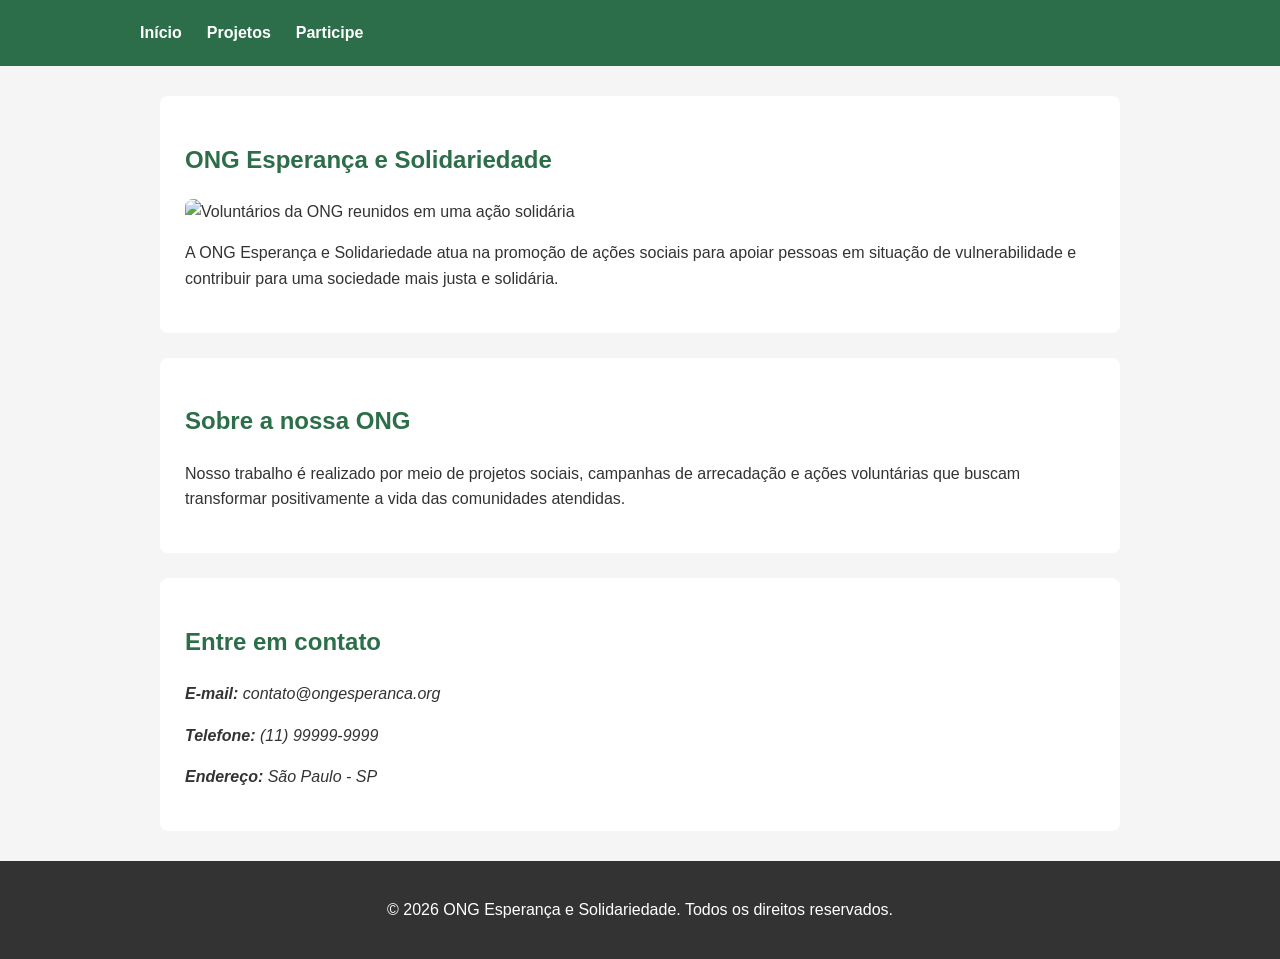
==== index.html @ 4733d563 "Add files via upload" ====
<!DOCTYPE html>
<html lang="pt-BR">

<head>
    <meta charset="UTF-8">
    <meta name="viewport" content="width=device-width, initial-scale=1.0">

    <meta name="description"
        content="ONG Esperança e Solidariedade - ações sociais, doações e voluntariado.">

    <title>ONG Esperança e Solidariedade</title>

    <link rel="stylesheet" href="css/style.css">
</head>

<body>

    <header>
        <nav aria-label="Navegação principal">
            <a href="index.html">Início</a>
            <a href="projetos.html">Projetos</a>
            <a href="cadastro.html">Participe</a>
        </nav>
    </header>

    <main>

        <section id="inicio">

            <h1>ONG Esperança e Solidariedade</h1>

            <img src="imagens/ong.jpg"
                alt="Voluntários da ONG reunidos em uma ação solidária">

            <p>
                A ONG Esperança e Solidariedade atua na promoção de ações
                sociais para apoiar pessoas em situação de vulnerabilidade
                e contribuir para uma sociedade mais justa e solidária.
            </p>

        </section>

        <section id="sobre">

            <h2>Sobre a nossa ONG</h2>

            <p>
                Nosso trabalho é realizado por meio de projetos sociais,
                campanhas de arrecadação e ações voluntárias que buscam
                transformar positivamente a vida das comunidades atendidas.
            </p>

        </section>

        <section id="contato">

            <h2>Entre em contato</h2>

            <address>

                <p>
                    <strong>E-mail:</strong>
                    contato@ongesperanca.org
                </p>

                <p>
                    <strong>Telefone:</strong>
                    (11) 99999-9999
                </p>

                <p>
                    <strong>Endereço:</strong>
                    São Paulo - SP
                </p>

            </address>

        </section>

    </main>

    <footer>

        <p>
            &copy; 2026 ONG Esperança e Solidariedade.
            Todos os direitos reservados.
        </p>

    </footer>

</body>

</html>
---- css/style.css ----
* {
    box-sizing: border-box;
}

body {
    margin: 0;
    font-family: Arial, sans-serif;
    line-height: 1.6;
    background-color: #f5f5f5;
    color: #333;
}

header {
    background-color: #2c6e49;
    padding: 20px;
}

nav {
    max-width: 1000px;
    margin: auto;
    display: flex;
    gap: 25px;
}

nav a {
    color: white;
    text-decoration: none;
    font-weight: bold;
}

nav a:hover {
    text-decoration: underline;
}

main {
    max-width: 1000px;
    margin: 30px auto;
    padding: 0 20px;
}

section {
    background-color: white;
    padding: 25px;
    margin-bottom: 25px;
    border-radius: 8px;
}

h1,
h2,
h3 {
    color: #2c6e49;
}

img {
    max-width: 100%;
    height: auto;
    border-radius: 8px;
}

article {
    margin-bottom: 20px;
}

form {
    background-color: white;
    padding: 25px;
    border-radius: 8px;
}

fieldset {
    margin-bottom: 20px;
    padding: 20px;
    border: 1px solid #ccc;
    border-radius: 6px;
}

legend {
    font-weight: bold;
    color: #2c6e49;
}

label {
    display: block;
    margin-bottom: 5px;
    font-weight: bold;
}

input,
select,
textarea {
    width: 100%;
    padding: 10px;
    margin-bottom: 10px;
    border: 1px solid #aaa;
    border-radius: 4px;
    font-size: 16px;
}

button {
    padding: 12px 20px;
    background-color: #2c6e49;
    color: white;
    border: none;
    border-radius: 5px;
    cursor: pointer;
    font-size: 16px;
}

button:hover {
    opacity: 0.9;
}

footer {
    text-align: center;
    background-color: #333;
    color: white;
    padding: 20px;
    margin-top: 30px;
}
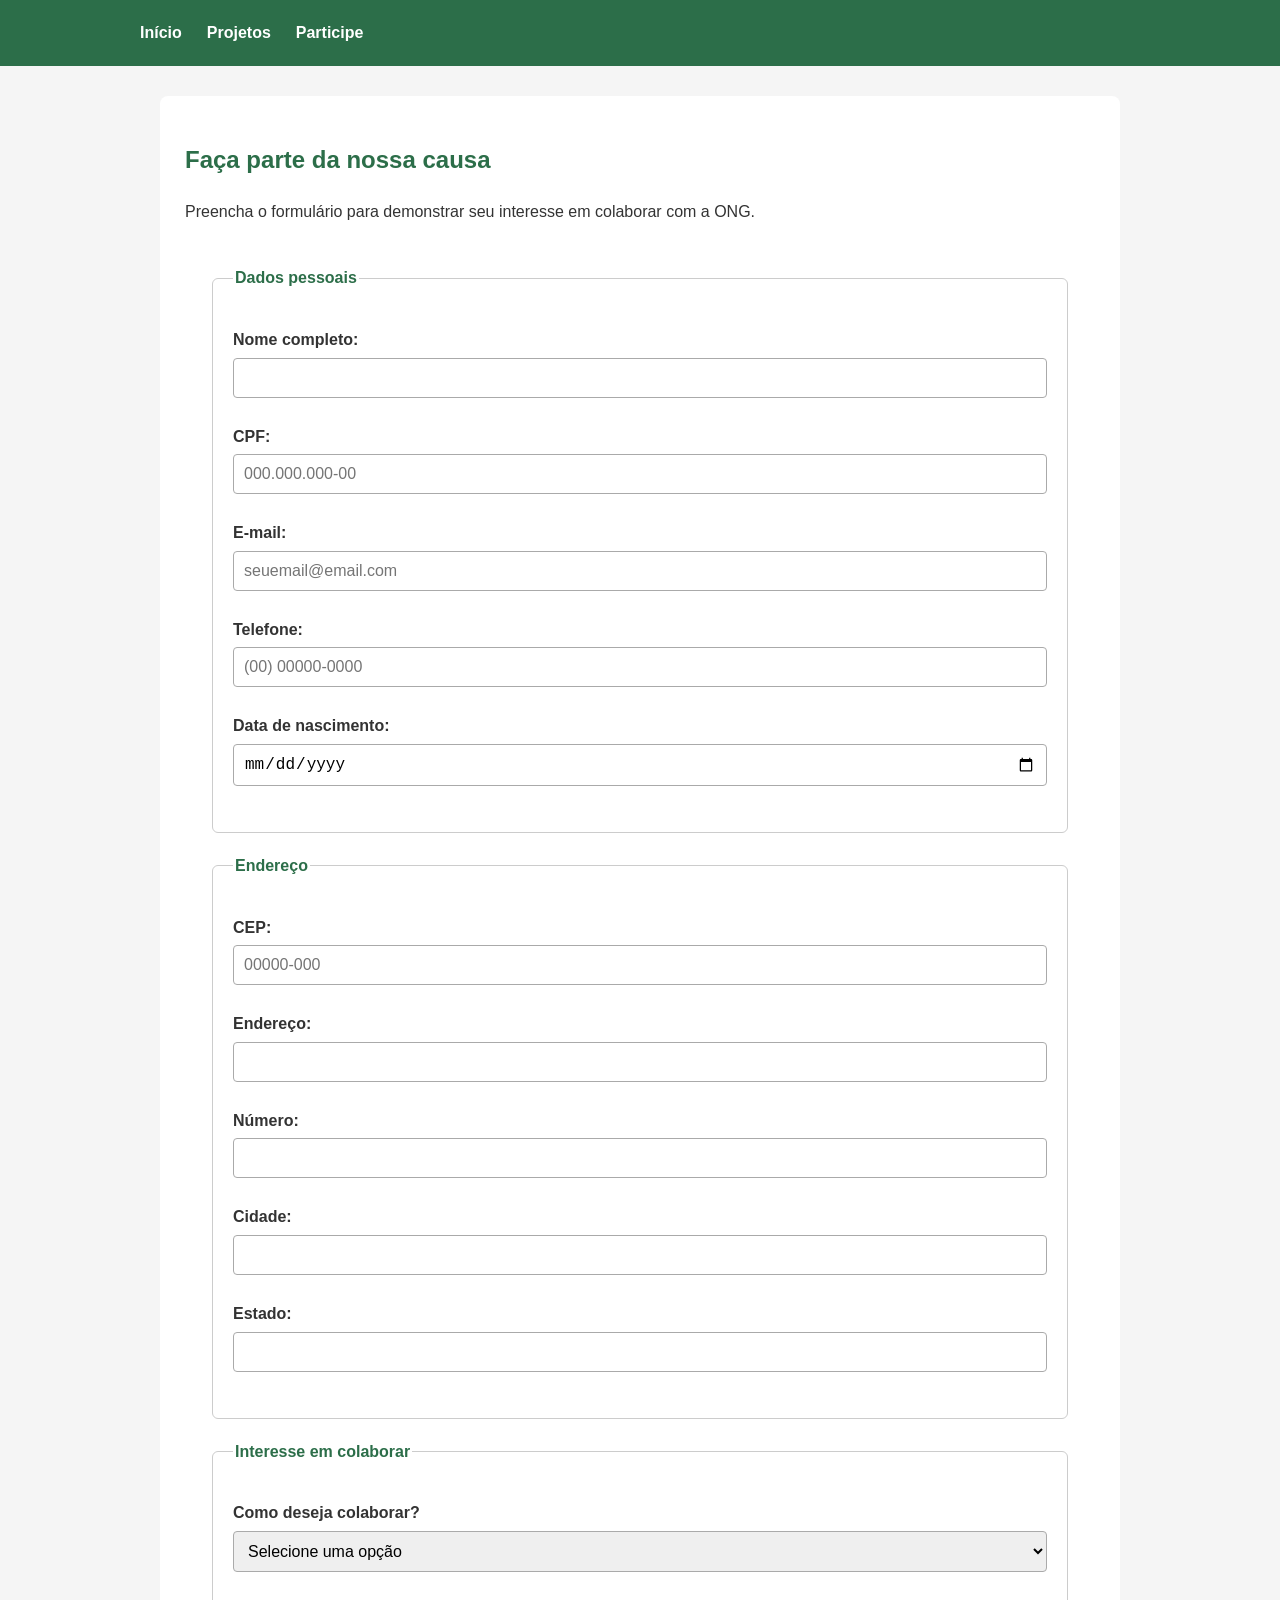
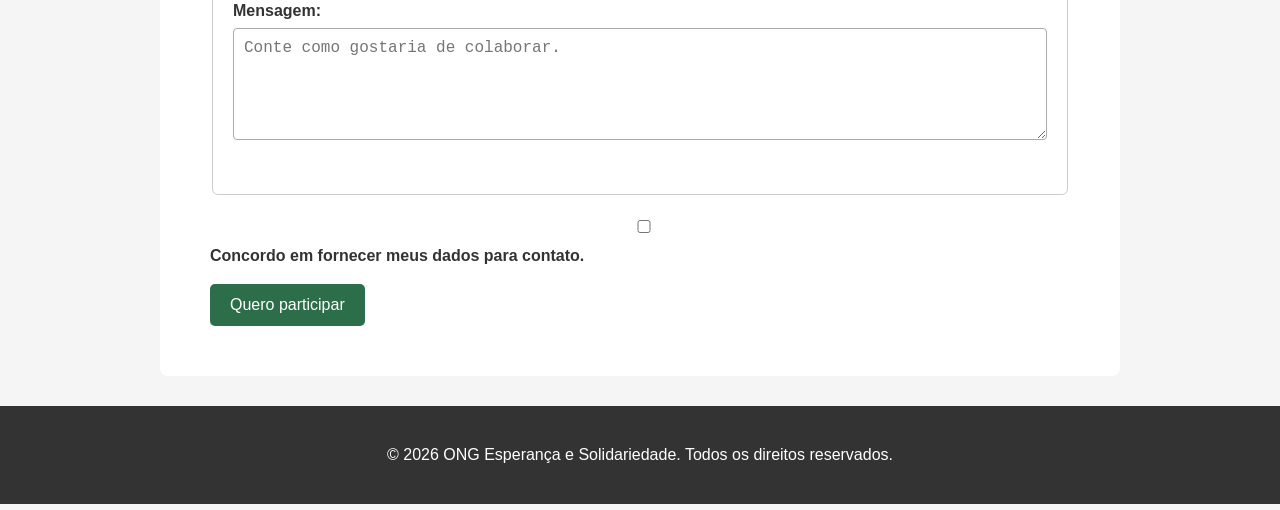
==== commit fdfbed4b: "Add registration form to index.html Updated the index.html file to include a registration form for t" ====
--- a/index.html
+++ b/index.html
@@ -6,9 +6,9 @@
     <meta name="viewport" content="width=device-width, initial-scale=1.0">
 
     <meta name="description"
-        content="ONG Esperança e Solidariedade - ações sociais, doações e voluntariado.">
-
-    <title>ONG Esperança e Solidariedade</title>
+        content="Cadastre-se para participar das ações da ONG Esperança e Solidariedade.">
+
+    <title>Cadastro | ONG Esperança e Solidariedade</title>
 
     <link rel="stylesheet" href="css/style.css">
 </head>
@@ -25,55 +25,208 @@
 
     <main>
 
-        <section id="inicio">
-
-            <h1>ONG Esperança e Solidariedade</h1>
-
-            <img src="imagens/ong.jpg"
-                alt="Voluntários da ONG reunidos em uma ação solidária">
+        <section>
+
+            <h1>Faça parte da nossa causa</h1>
 
             <p>
-                A ONG Esperança e Solidariedade atua na promoção de ações
-                sociais para apoiar pessoas em situação de vulnerabilidade
-                e contribuir para uma sociedade mais justa e solidária.
+                Preencha o formulário para demonstrar seu interesse
+                em colaborar com a ONG.
             </p>
 
-        </section>
-
-        <section id="sobre">
-
-            <h2>Sobre a nossa ONG</h2>
-
-            <p>
-                Nosso trabalho é realizado por meio de projetos sociais,
-                campanhas de arrecadação e ações voluntárias que buscam
-                transformar positivamente a vida das comunidades atendidas.
-            </p>
-
-        </section>
-
-        <section id="contato">
-
-            <h2>Entre em contato</h2>
-
-            <address>
+            <div id="form-alert"
+                class="alert"
+                role="alert"
+                hidden>
+            </div>
+
+            <form action="#" method="post">
+
+                <fieldset>
+
+                    <legend>Dados pessoais</legend>
+
+                    <p>
+                        <label for="nome">Nome completo:</label>
+
+                        <input type="text"
+                            id="nome"
+                            name="nome"
+                            minlength="3"
+                            maxlength="100"
+                            required>
+                    </p>
+
+                    <p>
+                        <label for="cpf">CPF:</label>
+
+                        <input type="text"
+                            id="cpf"
+                            name="cpf"
+                            placeholder="000.000.000-00"
+                            maxlength="14"
+                            pattern="[0-9]{3}\.[0-9]{3}\.[0-9]{3}-[0-9]{2}"
+                            title="Digite o CPF no formato 000.000.000-00"
+                            required>
+                    </p>
+
+                    <p>
+                        <label for="email">E-mail:</label>
+
+                        <input type="email"
+                            id="email"
+                            name="email"
+                            placeholder="seuemail@email.com"
+                            required>
+                    </p>
+
+                    <p>
+                        <label for="telefone">Telefone:</label>
+
+                        <input type="tel"
+                            id="telefone"
+                            name="telefone"
+                            placeholder="(00) 00000-0000"
+                            maxlength="15"
+                            pattern="\([0-9]{2}\) [0-9]{5}-[0-9]{4}"
+                            title="Digite o telefone no formato (00) 00000-0000"
+                            required>
+                    </p>
+
+                    <p>
+                        <label for="nascimento">
+                            Data de nascimento:
+                        </label>
+
+                        <input type="date"
+                            id="nascimento"
+                            name="nascimento"
+                            required>
+                    </p>
+
+                </fieldset>
+
+                <fieldset>
+
+                    <legend>Endereço</legend>
+
+                    <p>
+                        <label for="cep">CEP:</label>
+
+                        <input type="text"
+                            id="cep"
+                            name="cep"
+                            placeholder="00000-000"
+                            maxlength="9"
+                            pattern="[0-9]{5}-[0-9]{3}"
+                            title="Digite o CEP no formato 00000-000"
+                            required>
+                    </p>
+
+                    <p>
+                        <label for="endereco">Endereço:</label>
+
+                        <input type="text"
+                            id="endereco"
+                            name="endereco"
+                            maxlength="150"
+                            required>
+                    </p>
+
+                    <p>
+                        <label for="numero">Número:</label>
+
+                        <input type="number"
+                            id="numero"
+                            name="numero"
+                            min="1"
+                            required>
+                    </p>
+
+                    <p>
+                        <label for="cidade">Cidade:</label>
+
+                        <input type="text"
+                            id="cidade"
+                            name="cidade"
+                            maxlength="100"
+                            required>
+                    </p>
+
+                    <p>
+                        <label for="estado">Estado:</label>
+
+                        <input type="text"
+                            id="estado"
+                            name="estado"
+                            maxlength="50"
+                            required>
+                    </p>
+
+                </fieldset>
+
+                <fieldset>
+
+                    <legend>Interesse em colaborar</legend>
+
+                    <p>
+                        <label for="interesse">
+                            Como deseja colaborar?
+                        </label>
+
+                        <select id="interesse"
+                            name="interesse"
+                            required>
+
+                            <option value="">
+                                Selecione uma opção
+                            </option>
+
+                            <option value="voluntariado">
+                                Voluntariado
+                            </option>
+
+                            <option value="doacao">
+                                Doação
+                            </option>
+
+                            <option value="divulgacao">
+                                Divulgação
+                            </option>
+
+                        </select>
+                    </p>
+
+                    <p>
+                        <label for="mensagem">
+                            Mensagem:
+                        </label>
+
+                        <textarea id="mensagem"
+                            name="mensagem"
+                            rows="5"
+                            maxlength="500"
+                            placeholder="Conte como gostaria de colaborar."></textarea>
+                    </p>
+
+                </fieldset>
 
                 <p>
-                    <strong>E-mail:</strong>
-                    contato@ongesperanca.org
+                    <input type="checkbox"
+                        id="aceite"
+                        name="aceite"
+                        required>
+
+                    <label for="aceite">
+                        Concordo em fornecer meus dados para contato.
+                    </label>
                 </p>
 
-                <p>
-                    <strong>Telefone:</strong>
-                    (11) 99999-9999
-                </p>
-
-                <p>
-                    <strong>Endereço:</strong>
-                    São Paulo - SP
-                </p>
-
-            </address>
+                <button type="submit">
+                    Quero participar
+                </button>
+
+            </form>
 
         </section>
 
@@ -88,6 +241,8 @@
 
     </footer>
 
+    <script src="js/script.js"></script>
+
 </body>
 
-</html>+</html>
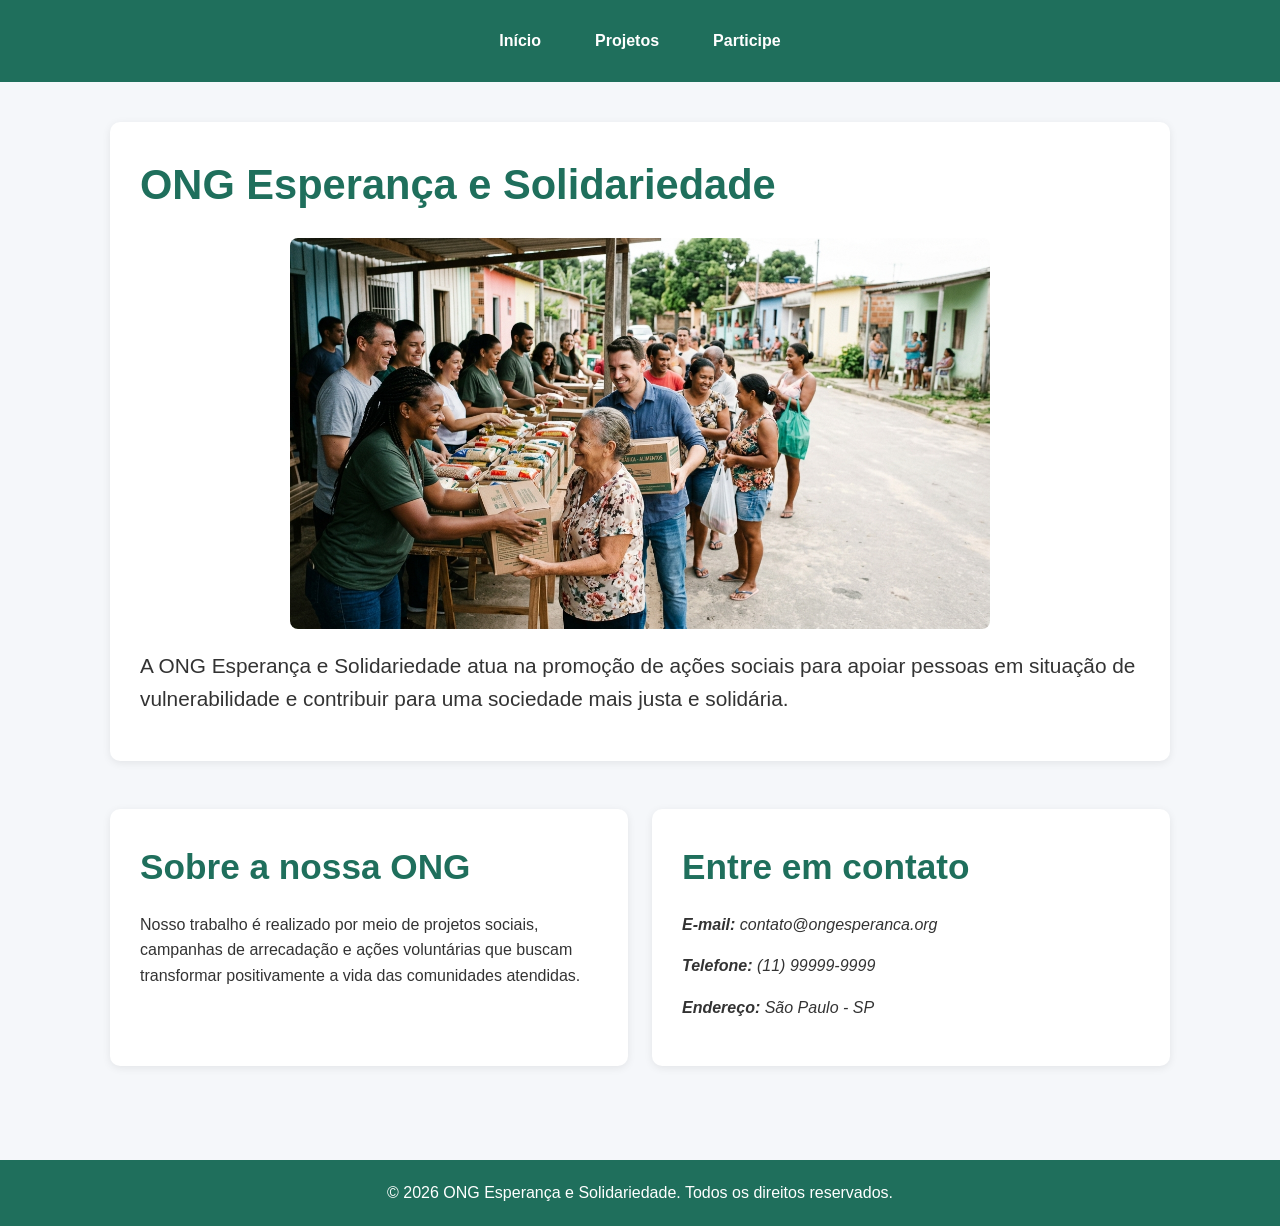
==== commit bfd0f821: "Revise index.html for ONG website updates Updated the HTML structure and content for the ONG Esperan" ====
--- a/index.html
+++ b/index.html
@@ -2,235 +2,166 @@
 <html lang="pt-BR">
 
 <head>
+
     <meta charset="UTF-8">
-    <meta name="viewport" content="width=device-width, initial-scale=1.0">
+
+    <meta name="viewport"
+        content="width=device-width, initial-scale=1.0">
 
     <meta name="description"
-        content="Cadastre-se para participar das ações da ONG Esperança e Solidariedade.">
+        content="ONG Esperança e Solidariedade - ações sociais, doações e voluntariado.">
 
-    <title>Cadastro | ONG Esperança e Solidariedade</title>
+    <title>ONG Esperança e Solidariedade</title>
 
-    <link rel="stylesheet" href="css/style.css">
+    <link rel="stylesheet"
+        href="css/style.css">
+
 </head>
 
 <body>
 
     <header>
-        <nav aria-label="Navegação principal">
-            <a href="index.html">Início</a>
-            <a href="projetos.html">Projetos</a>
-            <a href="cadastro.html">Participe</a>
-        </nav>
+
+        <div class="header-container">
+
+            <button
+                type="button"
+                class="menu-toggle"
+                id="menu-toggle"
+                aria-label="Abrir menu"
+                aria-expanded="false"
+                aria-controls="menu-principal">
+
+                ☰ Menu
+
+            </button>
+
+            <nav aria-label="Navegação principal">
+
+                <ul class="menu" id="menu-principal">
+
+                    <li class="menu-item">
+                        <a href="index.html">
+                            Início
+                        </a>
+                    </li>
+
+                    <li class="menu-item dropdown">
+
+                        <a href="projetos.html">
+                            Projetos
+                        </a>
+
+                        <ul class="dropdown-menu">
+
+                            <li>
+                                <a href="projetos.html#doacao">
+                                    Doações
+                                </a>
+                            </li>
+
+                            <li>
+                                <a href="projetos.html#voluntariado">
+                                    Voluntariado
+                                </a>
+                            </li>
+
+                        </ul>
+
+                    </li>
+
+                    <li class="menu-item">
+                        <a href="cadastro.html">
+                            Participe
+                        </a>
+                    </li>
+
+                </ul>
+
+            </nav>
+
+        </div>
+
     </header>
+
 
     <main>
 
-        <section>
+        <div class="grid-12">
 
-            <h1>Faça parte da nossa causa</h1>
+            <section
+                id="inicio"
+                class="grid-full">
 
-            <p>
-                Preencha o formulário para demonstrar seu interesse
-                em colaborar com a ONG.
-            </p>
+                <h1>
+                    ONG Esperança e Solidariedade
+                </h1>
 
-            <div id="form-alert"
-                class="alert"
-                role="alert"
-                hidden>
-            </div>
+                <img
+                    src="imagens/ong.jpg"
+                    alt="Voluntários da ONG reunidos em uma ação solidária">
 
-            <form action="#" method="post">
+                <p class="texto-destaque">
+                    A ONG Esperança e Solidariedade atua na promoção
+                    de ações sociais para apoiar pessoas em situação
+                    de vulnerabilidade e contribuir para uma sociedade
+                    mais justa e solidária.
+                </p>
 
-                <fieldset>
+            </section>
 
-                    <legend>Dados pessoais</legend>
+
+            <section
+                id="sobre"
+                class="grid-half">
+
+                <h2>
+                    Sobre a nossa ONG
+                </h2>
+
+                <p>
+                    Nosso trabalho é realizado por meio de projetos
+                    sociais, campanhas de arrecadação e ações
+                    voluntárias que buscam transformar positivamente
+                    a vida das comunidades atendidas.
+                </p>
+
+            </section>
+
+
+            <section
+                id="contato"
+                class="grid-half">
+
+                <h2>
+                    Entre em contato
+                </h2>
+
+                <address>
 
                     <p>
-                        <label for="nome">Nome completo:</label>
-
-                        <input type="text"
-                            id="nome"
-                            name="nome"
-                            minlength="3"
-                            maxlength="100"
-                            required>
+                        <strong>E-mail:</strong>
+                        contato@ongesperanca.org
                     </p>
 
                     <p>
-                        <label for="cpf">CPF:</label>
-
-                        <input type="text"
-                            id="cpf"
-                            name="cpf"
-                            placeholder="000.000.000-00"
-                            maxlength="14"
-                            pattern="[0-9]{3}\.[0-9]{3}\.[0-9]{3}-[0-9]{2}"
-                            title="Digite o CPF no formato 000.000.000-00"
-                            required>
+                        <strong>Telefone:</strong>
+                        (11) 99999-9999
                     </p>
 
                     <p>
-                        <label for="email">E-mail:</label>
-
-                        <input type="email"
-                            id="email"
-                            name="email"
-                            placeholder="seuemail@email.com"
-                            required>
+                        <strong>Endereço:</strong>
+                        São Paulo - SP
                     </p>
 
-                    <p>
-                        <label for="telefone">Telefone:</label>
+                </address>
 
-                        <input type="tel"
-                            id="telefone"
-                            name="telefone"
-                            placeholder="(00) 00000-0000"
-                            maxlength="15"
-                            pattern="\([0-9]{2}\) [0-9]{5}-[0-9]{4}"
-                            title="Digite o telefone no formato (00) 00000-0000"
-                            required>
-                    </p>
+            </section>
 
-                    <p>
-                        <label for="nascimento">
-                            Data de nascimento:
-                        </label>
-
-                        <input type="date"
-                            id="nascimento"
-                            name="nascimento"
-                            required>
-                    </p>
-
-                </fieldset>
-
-                <fieldset>
-
-                    <legend>Endereço</legend>
-
-                    <p>
-                        <label for="cep">CEP:</label>
-
-                        <input type="text"
-                            id="cep"
-                            name="cep"
-                            placeholder="00000-000"
-                            maxlength="9"
-                            pattern="[0-9]{5}-[0-9]{3}"
-                            title="Digite o CEP no formato 00000-000"
-                            required>
-                    </p>
-
-                    <p>
-                        <label for="endereco">Endereço:</label>
-
-                        <input type="text"
-                            id="endereco"
-                            name="endereco"
-                            maxlength="150"
-                            required>
-                    </p>
-
-                    <p>
-                        <label for="numero">Número:</label>
-
-                        <input type="number"
-                            id="numero"
-                            name="numero"
-                            min="1"
-                            required>
-                    </p>
-
-                    <p>
-                        <label for="cidade">Cidade:</label>
-
-                        <input type="text"
-                            id="cidade"
-                            name="cidade"
-                            maxlength="100"
-                            required>
-                    </p>
-
-                    <p>
-                        <label for="estado">Estado:</label>
-
-                        <input type="text"
-                            id="estado"
-                            name="estado"
-                            maxlength="50"
-                            required>
-                    </p>
-
-                </fieldset>
-
-                <fieldset>
-
-                    <legend>Interesse em colaborar</legend>
-
-                    <p>
-                        <label for="interesse">
-                            Como deseja colaborar?
-                        </label>
-
-                        <select id="interesse"
-                            name="interesse"
-                            required>
-
-                            <option value="">
-                                Selecione uma opção
-                            </option>
-
-                            <option value="voluntariado">
-                                Voluntariado
-                            </option>
-
-                            <option value="doacao">
-                                Doação
-                            </option>
-
-                            <option value="divulgacao">
-                                Divulgação
-                            </option>
-
-                        </select>
-                    </p>
-
-                    <p>
-                        <label for="mensagem">
-                            Mensagem:
-                        </label>
-
-                        <textarea id="mensagem"
-                            name="mensagem"
-                            rows="5"
-                            maxlength="500"
-                            placeholder="Conte como gostaria de colaborar."></textarea>
-                    </p>
-
-                </fieldset>
-
-                <p>
-                    <input type="checkbox"
-                        id="aceite"
-                        name="aceite"
-                        required>
-
-                    <label for="aceite">
-                        Concordo em fornecer meus dados para contato.
-                    </label>
-                </p>
-
-                <button type="submit">
-                    Quero participar
-                </button>
-
-            </form>
-
-        </section>
+        </div>
 
     </main>
+
 
     <footer>
 
@@ -241,6 +172,7 @@
 
     </footer>
 
+
     <script src="js/script.js"></script>
 
 </body>
--- a/css/style.css
+++ b/css/style.css
@@ -1,119 +1,898 @@
+/* ==================================================
+   DESIGN SYSTEM
+================================================== */
+
+:root {
+
+    /* Cores */
+    --cor-primaria: #1f6f5c;
+    --cor-primaria-escura: #155344;
+    --cor-primaria-clara: #287a65;
+    --cor-secundaria: #4caf50;
+    --cor-sucesso: #2e7d32;
+    --cor-erro: #c62828;
+    --cor-alerta: #f9a825;
+    --cor-fundo: #f5f7fa;
+    --cor-superficie: #ffffff;
+    --cor-texto: #333333;
+    --cor-texto-claro: #666666;
+    --cor-borda: #cccccc;
+    --cor-borda-input: #bbbbbb;
+    --cor-branca: #ffffff;
+    --cor-desabilitada: #999999;
+
+    /* Tipografia */
+    --fonte-principal: Arial, Helvetica, sans-serif;
+
+    --texto-xs: 0.75rem;
+    --texto-sm: 0.875rem;
+    --texto-md: 1rem;
+    --texto-lg: 1.3rem;
+    --texto-xl: 1.7rem;
+    --texto-xxl: 2.2rem;
+    --texto-display: 2.6rem;
+
+    /* Espaçamentos */
+    --espaco-1: 4px;
+    --espaco-2: 8px;
+    --espaco-3: 12px;
+    --espaco-4: 16px;
+    --espaco-5: 20px;
+    --espaco-6: 24px;
+    --espaco-7: 30px;
+    --espaco-8: 40px;
+    --espaco-9: 50px;
+
+    /* Bordas */
+    --raio-pequeno: 5px;
+    --raio-medio: 8px;
+    --raio-grande: 10px;
+    --raio-pill: 20px;
+
+    /* Sombras */
+    --sombra-card: 0 2px 8px rgba(0, 0, 0, 0.08);
+    --sombra-modal: 0 8px 30px rgba(0, 0, 0, 0.3);
+
+    /* Transições */
+    --transicao: 0.3s ease;
+}
+
+
+/* ==================================================
+   RESET
+================================================== */
+
 * {
     box-sizing: border-box;
-}
+    margin: 0;
+    padding: 0;
+}
+
+
+/* ==================================================
+   BASE
+================================================== */
 
 body {
-    margin: 0;
-    font-family: Arial, sans-serif;
+    font-family: var(--fonte-principal);
+    font-size: var(--texto-md);
     line-height: 1.6;
-    background-color: #f5f5f5;
-    color: #333;
-}
+    background-color: var(--cor-fundo);
+    color: var(--cor-texto);
+}
+
+p {
+    margin-bottom: var(--espaco-4);
+}
+
+a {
+    color: var(--cor-primaria);
+}
+
+
+/* ==================================================
+   CABEÇALHO
+================================================== */
 
 header {
-    background-color: #2c6e49;
-    padding: 20px;
-}
+    background-color: var(--cor-primaria);
+    padding: var(--espaco-5);
+}
+
+.header-container {
+    max-width: 1100px;
+    margin: 0 auto;
+
+    display: flex;
+    align-items: center;
+    justify-content: space-between;
+}
+
+
+/* ==================================================
+   NAVEGAÇÃO / FLEXBOX
+================================================== */
 
 nav {
-    max-width: 1000px;
-    margin: auto;
+    width: 100%;
+}
+
+.menu {
     display: flex;
-    gap: 25px;
-}
-
-nav a {
-    color: white;
+    justify-content: center;
+    align-items: center;
+    gap: var(--espaco-7);
+    list-style: none;
+}
+
+.menu-item {
+    position: relative;
+}
+
+.menu a {
+    display: block;
+
+    color: var(--cor-branca);
     text-decoration: none;
     font-weight: bold;
-}
-
-nav a:hover {
+
+    padding: var(--espaco-2) var(--espaco-3);
+    border-radius: var(--raio-pequeno);
+
+    transition:
+        background-color var(--transicao),
+        transform 0.2s ease;
+}
+
+
+/* Hover */
+
+.menu a:hover {
+    background-color: var(--cor-primaria-escura);
     text-decoration: underline;
 }
 
+
+/* Active */
+
+.menu a:active {
+    transform: scale(0.95);
+}
+
+
+/* Focus */
+
+.menu a:focus-visible {
+    outline: 3px solid var(--cor-alerta);
+    outline-offset: 3px;
+}
+
+
+/* ==================================================
+   DROPDOWN
+================================================== */
+
+.dropdown-menu {
+    position: absolute;
+
+    top: 100%;
+    left: 0;
+
+    min-width: 190px;
+
+    background-color: var(--cor-superficie);
+
+    list-style: none;
+
+    padding: var(--espaco-2);
+
+    border-radius: var(--raio-medio);
+
+    box-shadow: var(--sombra-card);
+
+    display: none;
+
+    z-index: 100;
+}
+
+.dropdown:hover .dropdown-menu,
+.dropdown:focus-within .dropdown-menu {
+    display: block;
+}
+
+.dropdown-menu a {
+    color: var(--cor-primaria);
+}
+
+.dropdown-menu a:hover {
+    color: var(--cor-branca);
+}
+
+
+/* ==================================================
+   BOTÃO HAMBÚRGUER
+================================================== */
+
+.menu-toggle {
+    display: none;
+
+    background-color: var(--cor-primaria-escura);
+
+    color: var(--cor-branca);
+
+    border: none;
+
+    padding: var(--espaco-3);
+
+    border-radius: var(--raio-pequeno);
+
+    font-size: var(--texto-lg);
+
+    cursor: pointer;
+}
+
+
+/* ==================================================
+   CONTEÚDO
+================================================== */
+
 main {
-    max-width: 1000px;
-    margin: 30px auto;
-    padding: 0 20px;
-}
+    max-width: 1100px;
+
+    margin: 0 auto;
+
+    padding: var(--espaco-8) var(--espaco-5);
+}
+
+
+/* ==================================================
+   GRID DE 12 COLUNAS
+================================================== */
+
+.grid-12 {
+    display: grid;
+
+    grid-template-columns: repeat(12, 1fr);
+
+    gap: var(--espaco-6);
+}
+
+.grid-full {
+    grid-column: span 12;
+}
+
+.grid-half {
+    grid-column: span 6;
+}
+
+
+/* ==================================================
+   SEÇÕES
+================================================== */
 
 section {
-    background-color: white;
-    padding: 25px;
-    margin-bottom: 25px;
-    border-radius: 8px;
-}
+    background-color: var(--cor-superficie);
+
+    padding: var(--espaco-7);
+
+    margin-bottom: var(--espaco-6);
+
+    border-radius: var(--raio-grande);
+
+    box-shadow: var(--sombra-card);
+}
+
+
+/* ==================================================
+   TIPOGRAFIA
+================================================== */
 
 h1,
 h2,
 h3 {
-    color: #2c6e49;
-}
+    color: var(--cor-primaria);
+
+    margin-bottom: var(--espaco-4);
+}
+
+h1 {
+    font-size: var(--texto-display);
+}
+
+h2 {
+    font-size: var(--texto-xxl);
+}
+
+h3 {
+    font-size: var(--texto-xl);
+}
+
+.texto-destaque {
+    font-size: var(--texto-lg);
+}
+
+.texto-menor {
+    font-size: var(--texto-sm);
+    color: var(--cor-texto-claro);
+}
+
+
+/* ==================================================
+   IMAGENS
+================================================== */
 
 img {
-    max-width: 100%;
+    width: 100%;
+    max-width: 700px;
+
     height: auto;
-    border-radius: 8px;
-}
+
+    display: block;
+
+    margin: var(--espaco-5) auto;
+
+    border-radius: var(--raio-medio);
+}
+
+
+/* ==================================================
+   ARTIGOS
+================================================== */
 
 article {
-    margin-bottom: 20px;
-}
+    margin-top: var(--espaco-5);
+}
+
+
+/* ==================================================
+   BOTÕES E LINKS DE AÇÃO
+================================================== */
+
+.botao,
+section a.botao {
+    display: inline-block;
+
+    background-color: var(--cor-primaria);
+
+    color: var(--cor-branca);
+
+    padding: var(--espaco-3) var(--espaco-5);
+
+    border: none;
+
+    border-radius: var(--raio-pequeno);
+
+    text-decoration: none;
+
+    font-weight: bold;
+
+    cursor: pointer;
+
+    transition:
+        background-color var(--transicao),
+        transform 0.2s ease,
+        opacity var(--transicao);
+}
+
+.botao:hover,
+section a.botao:hover {
+    background-color: var(--cor-primaria-escura);
+}
+
+.botao:active,
+section a.botao:active {
+    transform: scale(0.97);
+}
+
+.botao:focus-visible,
+section a.botao:focus-visible {
+    outline: 3px solid var(--cor-alerta);
+    outline-offset: 3px;
+}
+
+.botao:disabled,
+button:disabled {
+    background-color: var(--cor-desabilitada);
+
+    cursor: not-allowed;
+
+    opacity: 0.7;
+}
+
+
+/* ==================================================
+   BADGES
+================================================== */
+
+.badge {
+    display: inline-block;
+
+    padding: var(--espaco-2) var(--espaco-3);
+
+    margin-bottom: var(--espaco-3);
+
+    border: none;
+
+    border-radius: var(--raio-pill);
+
+    font-size: var(--texto-sm);
+
+    font-weight: bold;
+
+    color: var(--cor-branca);
+
+    cursor: pointer;
+
+    transition:
+        transform 0.2s ease,
+        opacity var(--transicao);
+}
+
+.badge:hover {
+    opacity: 0.85;
+}
+
+.badge:active {
+    transform: scale(0.95);
+}
+
+.badge:focus-visible {
+    outline: 3px solid var(--cor-alerta);
+    outline-offset: 3px;
+}
+
+.badge-doacao {
+    background-color: var(--cor-primaria-clara);
+}
+
+.badge-voluntariado {
+    background-color: var(--cor-primaria-escura);
+}
+
+
+/* ==================================================
+   FORMULÁRIO
+================================================== */
 
 form {
-    background-color: white;
-    padding: 25px;
-    border-radius: 8px;
+    margin-top: var(--espaco-6);
 }
 
 fieldset {
-    margin-bottom: 20px;
-    padding: 20px;
-    border: 1px solid #ccc;
-    border-radius: 6px;
+    border: 1px solid var(--cor-borda);
+
+    border-radius: var(--raio-medio);
+
+    padding: var(--espaco-5);
+
+    margin-bottom: var(--espaco-6);
 }
 
 legend {
     font-weight: bold;
-    color: #2c6e49;
+
+    color: var(--cor-primaria);
+
+    padding: 0 var(--espaco-2);
 }
 
 label {
     display: block;
-    margin-bottom: 5px;
+
     font-weight: bold;
+
+    margin-bottom: var(--espaco-2);
 }
 
 input,
 select,
 textarea {
     width: 100%;
-    padding: 10px;
-    margin-bottom: 10px;
-    border: 1px solid #aaa;
-    border-radius: 4px;
-    font-size: 16px;
-}
-
-button {
-    padding: 12px 20px;
-    background-color: #2c6e49;
-    color: white;
+
+    padding: var(--espaco-3);
+
+    border: 1px solid var(--cor-borda-input);
+
+    border-radius: var(--raio-pequeno);
+
+    font-size: var(--texto-md);
+
+    font-family: inherit;
+
+    transition:
+        border-color var(--transicao),
+        box-shadow var(--transicao);
+}
+
+
+/* Focus */
+
+input:focus,
+select:focus,
+textarea:focus {
+    outline: 3px solid rgba(31, 111, 92, 0.25);
+
+    border-color: var(--cor-primaria);
+}
+
+
+/* Estado de erro */
+
+input.input-erro,
+select.input-erro,
+textarea.input-erro {
+    border: 2px solid var(--cor-erro);
+
+    background-color: #fff5f5;
+}
+
+
+/* Estado de sucesso */
+
+input.input-sucesso,
+select.input-sucesso,
+textarea.input-sucesso {
+    border: 2px solid var(--cor-sucesso);
+
+    background-color: #f1f8f1;
+}
+
+
+/* Checkbox */
+
+input[type="checkbox"] {
+    width: auto;
+
+    margin-right: var(--espaco-2);
+}
+
+input[type="checkbox"] + label {
+    display: inline;
+
+    font-weight: normal;
+}
+
+
+/* ==================================================
+   MENSAGENS DO FORMULÁRIO
+================================================== */
+
+.mensagem-campo {
+    display: block;
+
+    margin-top: var(--espaco-1);
+
+    font-size: var(--texto-sm);
+
+    color: var(--cor-erro);
+}
+
+.mensagem-campo.sucesso {
+    color: var(--cor-sucesso);
+}
+
+
+/* ==================================================
+   ALERTAS
+================================================== */
+
+.alert {
+    padding: var(--espaco-4) var(--espaco-5);
+
+    margin: var(--espaco-5) 0;
+
+    border-radius: var(--raio-medio);
+
+    font-weight: bold;
+
+    border-left: 5px solid;
+}
+
+.alert-success {
+    background-color: #e8f5e9;
+
+    color: #1b5e20;
+
+    border-left-color: var(--cor-sucesso);
+}
+
+.alert-error {
+    background-color: #ffebee;
+
+    color: #b71c1c;
+
+    border-left-color: var(--cor-erro);
+}
+
+
+/* ==================================================
+   TOAST
+================================================== */
+
+.toast {
+    position: fixed;
+
+    right: var(--espaco-5);
+
+    bottom: var(--espaco-5);
+
+    max-width: 400px;
+
+    background-color: var(--cor-primaria);
+
+    color: var(--cor-branca);
+
+    padding: var(--espaco-4) var(--espaco-5);
+
+    border-radius: var(--raio-medio);
+
+    box-shadow: var(--sombra-modal);
+
+    opacity: 0;
+
+    visibility: hidden;
+
+    transform: translateY(20px);
+
+    transition:
+        opacity var(--transicao),
+        transform var(--transicao),
+        visibility var(--transicao);
+
+    z-index: 1000;
+}
+
+.toast.mostrar {
+    opacity: 1;
+
+    visibility: visible;
+
+    transform: translateY(0);
+}
+
+
+/* ==================================================
+   MODAL
+================================================== */
+
+.modal {
     border: none;
-    border-radius: 5px;
-    cursor: pointer;
-    font-size: 16px;
-}
-
-button:hover {
-    opacity: 0.9;
-}
+
+    border-radius: var(--raio-grande);
+
+    padding: 0;
+
+    max-width: 450px;
+
+    width: 90%;
+
+    margin: auto;
+
+    box-shadow: var(--sombra-modal);
+}
+
+.modal::backdrop {
+    background-color: rgba(0, 0, 0, 0.55);
+}
+
+.modal-conteudo {
+    padding: var(--espaco-7);
+
+    text-align: center;
+}
+
+
+/* ==================================================
+   RODAPÉ
+================================================== */
 
 footer {
+    background-color: var(--cor-primaria);
+
+    color: var(--cor-branca);
+
     text-align: center;
-    background-color: #333;
-    color: white;
-    padding: 20px;
-    margin-top: 30px;
-}
+
+    padding: var(--espaco-5);
+
+    margin-top: var(--espaco-7);
+}
+
+footer p {
+    margin-bottom: 0;
+}
+
+
+/* ==================================================
+   BREAKPOINT 1 — 900px
+================================================== */
+
+@media (max-width: 900px) {
+
+    main {
+        max-width: 95%;
+    }
+
+    .grid-12 {
+        grid-template-columns: repeat(8, 1fr);
+    }
+
+    .grid-full {
+        grid-column: span 8;
+    }
+
+    .grid-half {
+        grid-column: span 4;
+    }
+
+    .menu {
+        gap: var(--espaco-5);
+    }
+}
+
+
+/* ==================================================
+   BREAKPOINT 2 — 768px
+================================================== */
+
+@media (max-width: 768px) {
+
+    main {
+        padding: var(--espaco-7) var(--espaco-4);
+    }
+
+    section {
+        padding: var(--espaco-6);
+    }
+
+    .grid-12 {
+        grid-template-columns: repeat(6, 1fr);
+    }
+
+    .grid-full {
+        grid-column: span 6;
+    }
+
+    .grid-half {
+        grid-column: span 6;
+    }
+
+    h1 {
+        font-size: var(--texto-xxl);
+    }
+
+    h2 {
+        font-size: var(--texto-xl);
+    }
+}
+
+
+/* ==================================================
+   BREAKPOINT 3 — 600px
+================================================== */
+
+@media (max-width: 600px) {
+
+    .header-container {
+        flex-direction: column;
+        gap: var(--espaco-4);
+    }
+
+    .menu-toggle {
+        display: block;
+    }
+
+    .menu {
+        display: none;
+
+        flex-direction: column;
+
+        align-items: center;
+
+        gap: var(--espaco-3);
+    }
+
+    .menu.menu-aberto {
+        display: flex;
+    }
+
+    .dropdown-menu {
+        position: static;
+
+        box-shadow: none;
+
+        text-align: center;
+
+        margin-top: var(--espaco-2);
+    }
+
+    .grid-12 {
+        grid-template-columns: repeat(4, 1fr);
+    }
+
+    .grid-full,
+    .grid-half {
+        grid-column: span 4;
+    }
+
+    main {
+        padding: var(--espaco-5) var(--espaco-3);
+    }
+
+    section {
+        padding: var(--espaco-5);
+    }
+}
+
+
+/* ==================================================
+   BREAKPOINT 4 — 480px
+================================================== */
+
+@media (max-width: 480px) {
+
+    .grid-12 {
+        grid-template-columns: repeat(2, 1fr);
+    }
+
+    .grid-full,
+    .grid-half {
+        grid-column: span 2;
+    }
+
+    fieldset {
+        padding: var(--espaco-4);
+    }
+
+    .botao,
+    section a.botao {
+        width: 100%;
+
+        text-align: center;
+    }
+
+    .toast {
+        left: var(--espaco-3);
+
+        right: var(--espaco-3);
+
+        bottom: var(--espaco-3);
+
+        max-width: none;
+
+        text-align: center;
+    }
+}
+
+
+/* ==================================================
+   BREAKPOINT 5 — 360px
+================================================== */
+
+@media (max-width: 360px) {
+
+    .grid-12 {
+        grid-template-columns: 1fr;
+    }
+
+    .grid-full,
+    .grid-half {
+        grid-column: span 1;
+    }
+
+    section {
+        padding: var(--espaco-4);
+    }
+
+    h1 {
+        font-size: var(--texto-xl);
+    }
+
+    h2 {
+        font-size: var(--texto-lg);
+    }
+
+    h3 {
+        font-size: var(--texto-md);
+    }
+}
